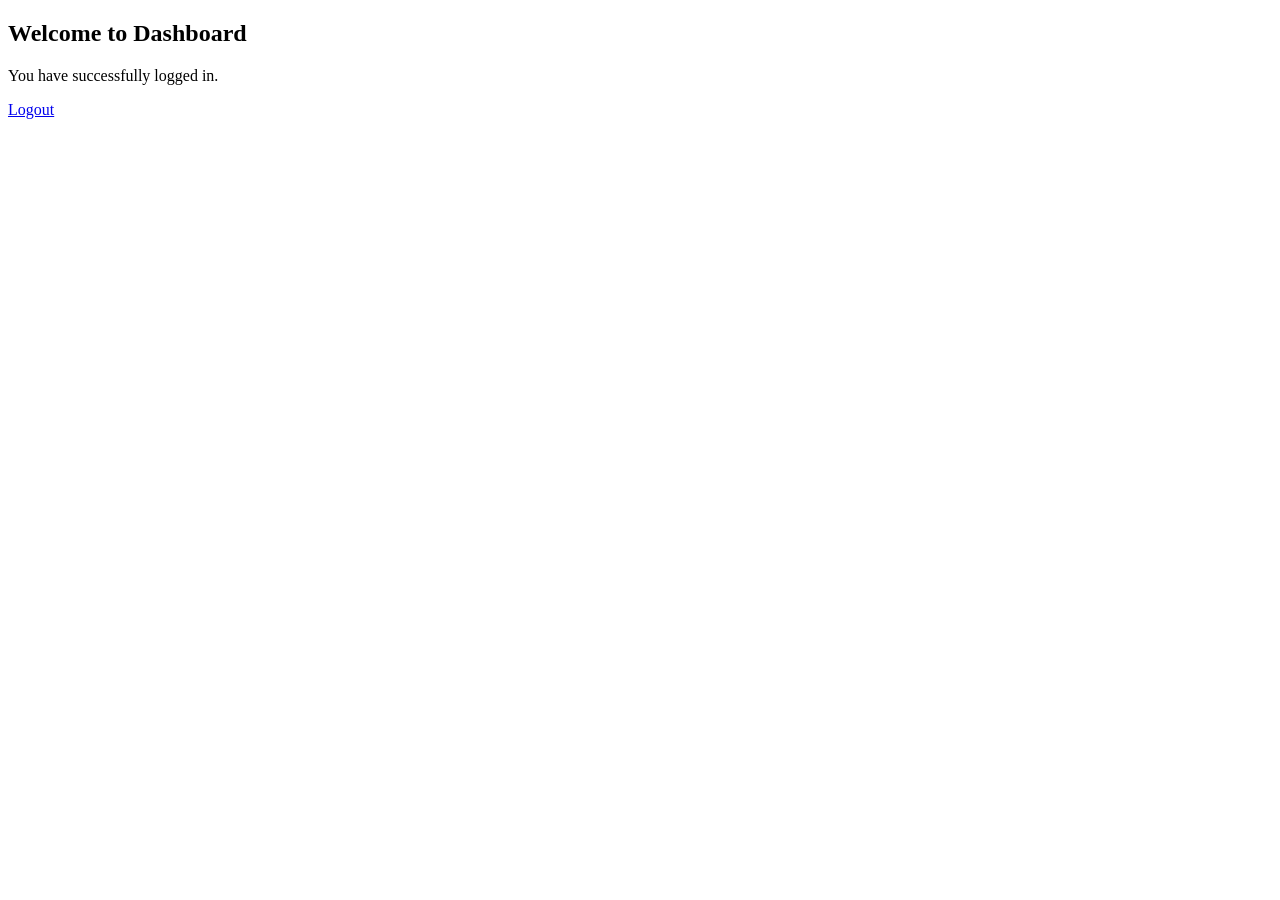
==== dashboard.html @ 8c04d881 "Add files via upload" ====
<!DOCTYPE html>
<html>
<head>
    <title>Dashboard</title>
</head>
<body>

<h2>Welcome to Dashboard</h2>

<p>You have successfully logged in.</p>

<a href="login.html">Logout</a>

</body>
</html>
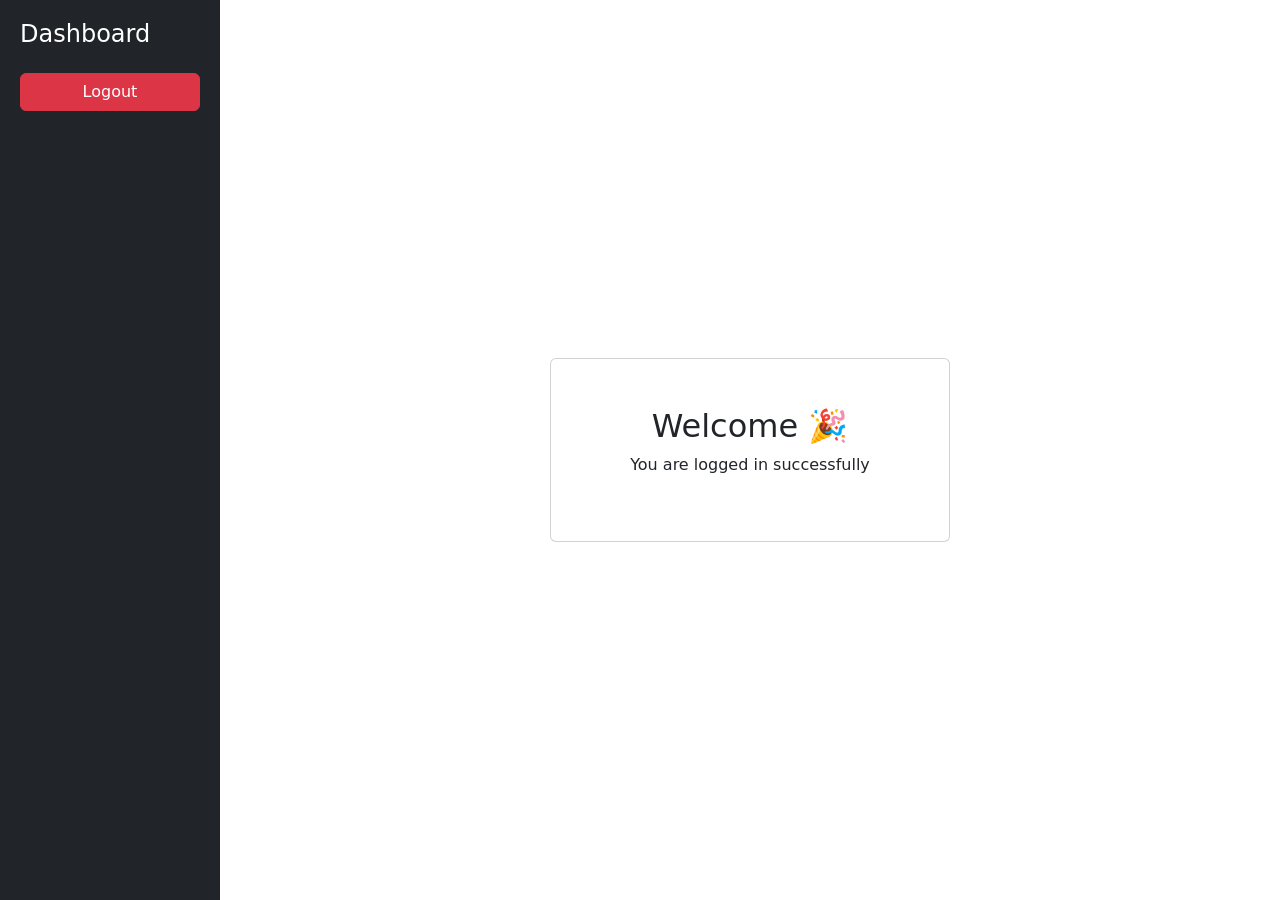
==== commit 99eda0ff: "Add files via upload Assignment 2 - Updated styled authentication system" ====
--- a/dashboard.html
+++ b/dashboard.html
@@ -1,15 +1,64 @@
 <!DOCTYPE html>
 <html>
 <head>
-    <title>Dashboard</title>
+<title>Dashboard</title>
+
+<link href="https://cdn.jsdelivr.net/npm/bootstrap@5.3.2/dist/css/bootstrap.min.css" rel="stylesheet">
+<link rel="stylesheet" href="styles.css">
+<link href="https://fonts.googleapis.com/css2?family=Poppins&display=swap" rel="stylesheet">
+
+<style>
+
+.sidebar{
+height:100vh;
+width:220px;
+position:fixed;
+top:0;
+left:0;
+background:#212529;
+padding:20px;
+color:white;
+}
+
+
+.content{
+margin-left:220px;
+height:100vh;
+display:flex;
+justify-content:center;
+align-items:center;
+}
+</style>
+
 </head>
+
 <body>
 
-<h2>Welcome to Dashboard</h2>
+<div class="sidebar">
 
-<p>You have successfully logged in.</p>
+<h4>Dashboard</h4>
 
-<a href="login.html">Logout</a>
+<button class="btn btn-danger mt-3 w-100" onclick="logout()">Logout</button>
+
+</div>
+
+
+<div class="content">
+
+<div class="card p-5 text-center" style="width:400px;">
+<h2>Welcome 🎉</h2>
+<p>You are logged in successfully</p>
+</div>
+
+</div>
+
+<script>
+function logout(){
+window.location.href="index.html";
+}
+</script>
+
+<script src="https://cdn.jsdelivr.net/npm/bootstrap@5.3.2/dist/js/bootstrap.bundle.min.js"></script>
 
 </body>
 </html>
